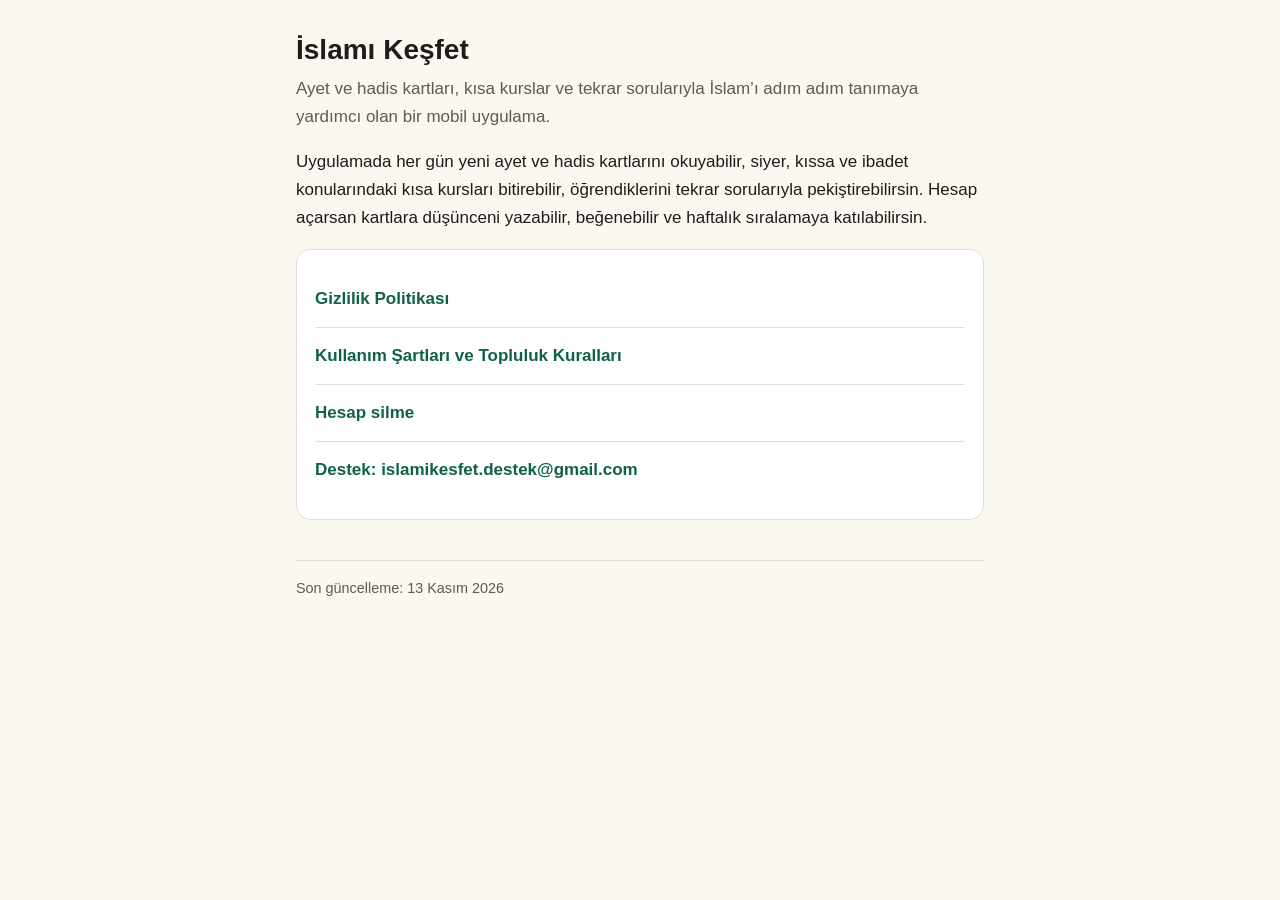
==== index.html @ 3abf2167 "Gizlilik politikası, kullanım şartları ve hesap silme sayfaları Co-Authored-By: Claude Opus 5.5 <nor" ====
<!doctype html>
<html lang="tr">
<head>
  <meta charset="utf-8">
  <meta name="viewport" content="width=device-width, initial-scale=1">
  <title>İslamı Keşfet</title>
  <meta name="description" content="İslamı Keşfet uygulamasının gizlilik politikası, kullanım şartları ve hesap silme sayfaları.">
  <link rel="stylesheet" href="style.css">
</head>
<body>
  <main>
    <h1>İslamı Keşfet</h1>
    <p class="lead">Ayet ve hadis kartları, kısa kurslar ve tekrar sorularıyla İslam’ı adım adım tanımaya yardımcı olan bir mobil uygulama.</p>

    <p>Uygulamada her gün yeni ayet ve hadis kartlarını okuyabilir, siyer, kıssa ve ibadet konularındaki kısa kursları bitirebilir, öğrendiklerini tekrar sorularıyla pekiştirebilirsin. Hesap açarsan kartlara düşünceni yazabilir, beğenebilir ve haftalık sıralamaya katılabilirsin.</p>

    <div class="card">
      <ul class="links">
        <li><a href="gizlilik.html">Gizlilik Politikası</a></li>
        <li><a href="kullanim-sartlari.html">Kullanım Şartları ve Topluluk Kuralları</a></li>
        <li><a href="hesap-silme.html">Hesap silme</a></li>
        <li><a href="mailto:islamikesfet.destek@gmail.com">Destek: islamikesfet.destek@gmail.com</a></li>
      </ul>
    </div>

    <footer>Son güncelleme: 13 Kasım 2026</footer>
  </main>
</body>
</html>
---- style.css ----
:root {
  --bg: #fbf8f2; --surface: #ffffff; --text: #1f1d1a; --muted: #5f5a52;
  --accent: #11604a; --border: #e6e0d4;
  color-scheme: light dark;
}
@media (prefers-color-scheme: dark) {
  :root { --bg: #121412; --surface: #1b1e1c; --text: #ecebe6; --muted: #a8a59c; --accent: #6fd3ae; --border: #2c302d; }
}
* { box-sizing: border-box; }
html { -webkit-text-size-adjust: 100%; }
body {
  margin: 0; background: var(--bg); color: var(--text);
  font: 17px/1.65 -apple-system, BlinkMacSystemFont, "Segoe UI", Roboto, "Helvetica Neue", Arial, sans-serif;
}
main { max-width: 720px; margin: 0 auto; padding: 32px 16px 48px; }
header.site { max-width: 720px; margin: 0 auto; padding: 20px 16px 0; }
header.site a { color: var(--muted); text-decoration: none; font-weight: 600; }
h1 { font-size: 1.75rem; line-height: 1.25; margin: 0 0 8px; }
h2 { font-size: 1.2rem; margin: 32px 0 8px; }
h3 { font-size: 1.05rem; margin: 20px 0 4px; }
p, li { color: var(--text); }
.lead { color: var(--muted); margin-top: 0; }
a { color: var(--accent); }
ul, ol { padding-left: 1.3em; }
li { margin: 4px 0; }
.card { background: var(--surface); border: 1px solid var(--border); border-radius: 14px; padding: 4px 18px; margin: 16px 0; }
.links { list-style: none; padding: 0; }
.links li { margin: 0; }
.links a { display: block; padding: 14px 0; border-bottom: 1px solid var(--border); font-weight: 600; text-decoration: none; }
.links li:last-child a { border-bottom: 0; }
table { width: 100%; border-collapse: collapse; font-size: 0.95rem; }
th, td { text-align: left; vertical-align: top; padding: 10px 8px; border-bottom: 1px solid var(--border); }
th { color: var(--muted); font-weight: 600; }
.table-wrap { overflow-x: auto; }
footer { margin-top: 40px; padding-top: 16px; border-top: 1px solid var(--border); color: var(--muted); font-size: 0.9rem; }
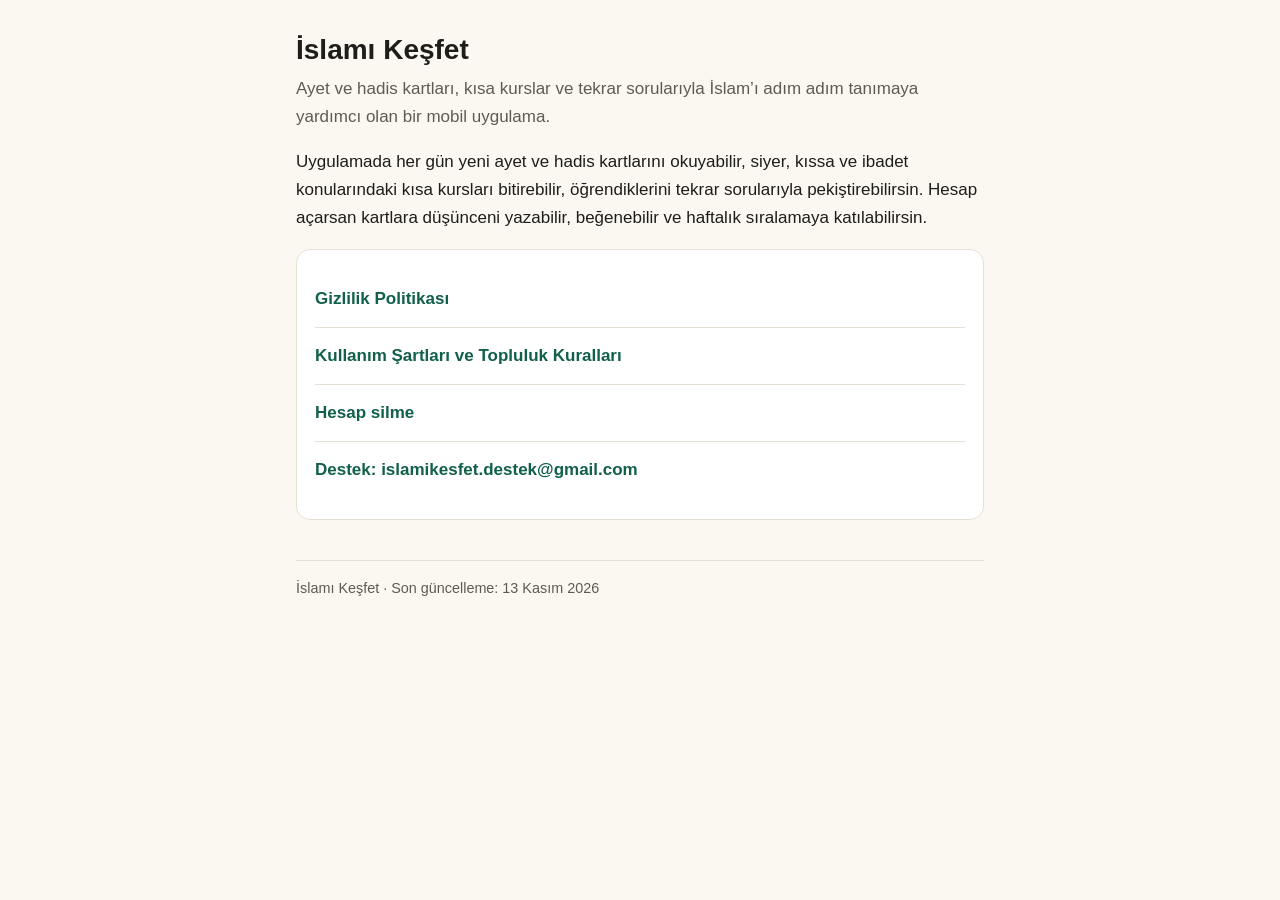
==== commit 900e3833: "Kişisel adı veri sorumlusu dışından kaldır, altbilgilere uygulama adını ekle Co-Authored-By: Claude " ====
--- a/index.html
+++ b/index.html
@@ -23,7 +23,7 @@
       </ul>
     </div>
 
-    <footer>Son güncelleme: 13 Kasım 2026</footer>
+    <footer>İslamı Keşfet · Son güncelleme: 13 Kasım 2026</footer>
   </main>
 </body>
 </html>
--- a/style.css
+++ b/style.css
@@ -33,3 +33,14 @@
 th { color: var(--muted); font-weight: 600; }
 .table-wrap { overflow-x: auto; }
 footer { margin-top: 40px; padding-top: 16px; border-top: 1px solid var(--border); color: var(--muted); font-size: 0.9rem; }
+.center { text-align: center; padding-top: 12vh; }
+.btn { display: inline-block; background: var(--accent); color: #fff; border: 0; border-radius: 14px; padding: 14px 28px; font: inherit; font-weight: 600; text-decoration: none; cursor: pointer; margin-top: 16px; }
+@media (prefers-color-scheme: dark) { .btn { color: #0d1f18; } }
+.btn:disabled { opacity: .6; }
+.form { max-width: 380px; margin: 0 auto; text-align: left; }
+.form label { display: block; font-weight: 600; margin: 16px 0 6px; }
+.form input { width: 100%; font: inherit; padding: 12px 14px; border-radius: 12px; border: 1px solid var(--border); background: var(--surface); color: var(--text); }
+.form .btn { width: 100%; }
+.msg { min-height: 1.5em; margin-top: 12px; }
+.msg.err { color: #c0392b; }
+@media (prefers-color-scheme: dark) { .msg.err { color: #ff8a7a; } }
